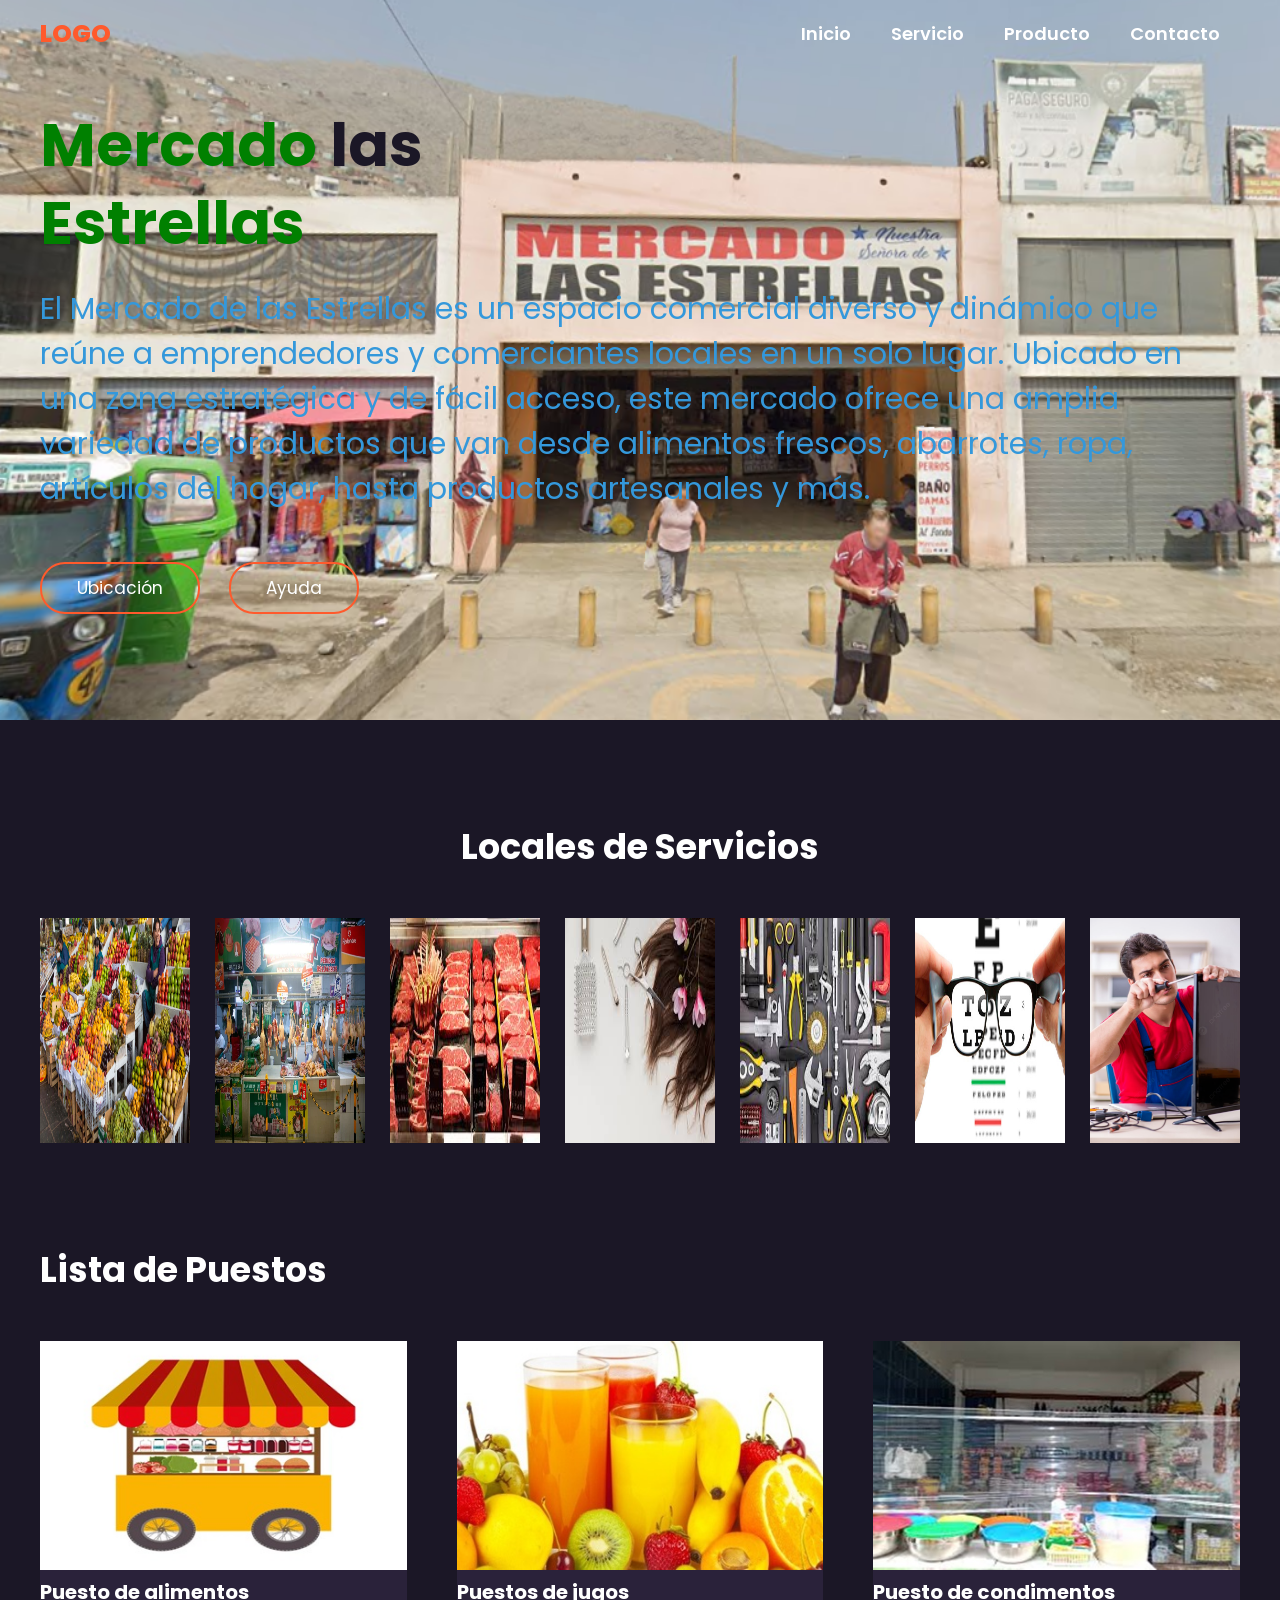
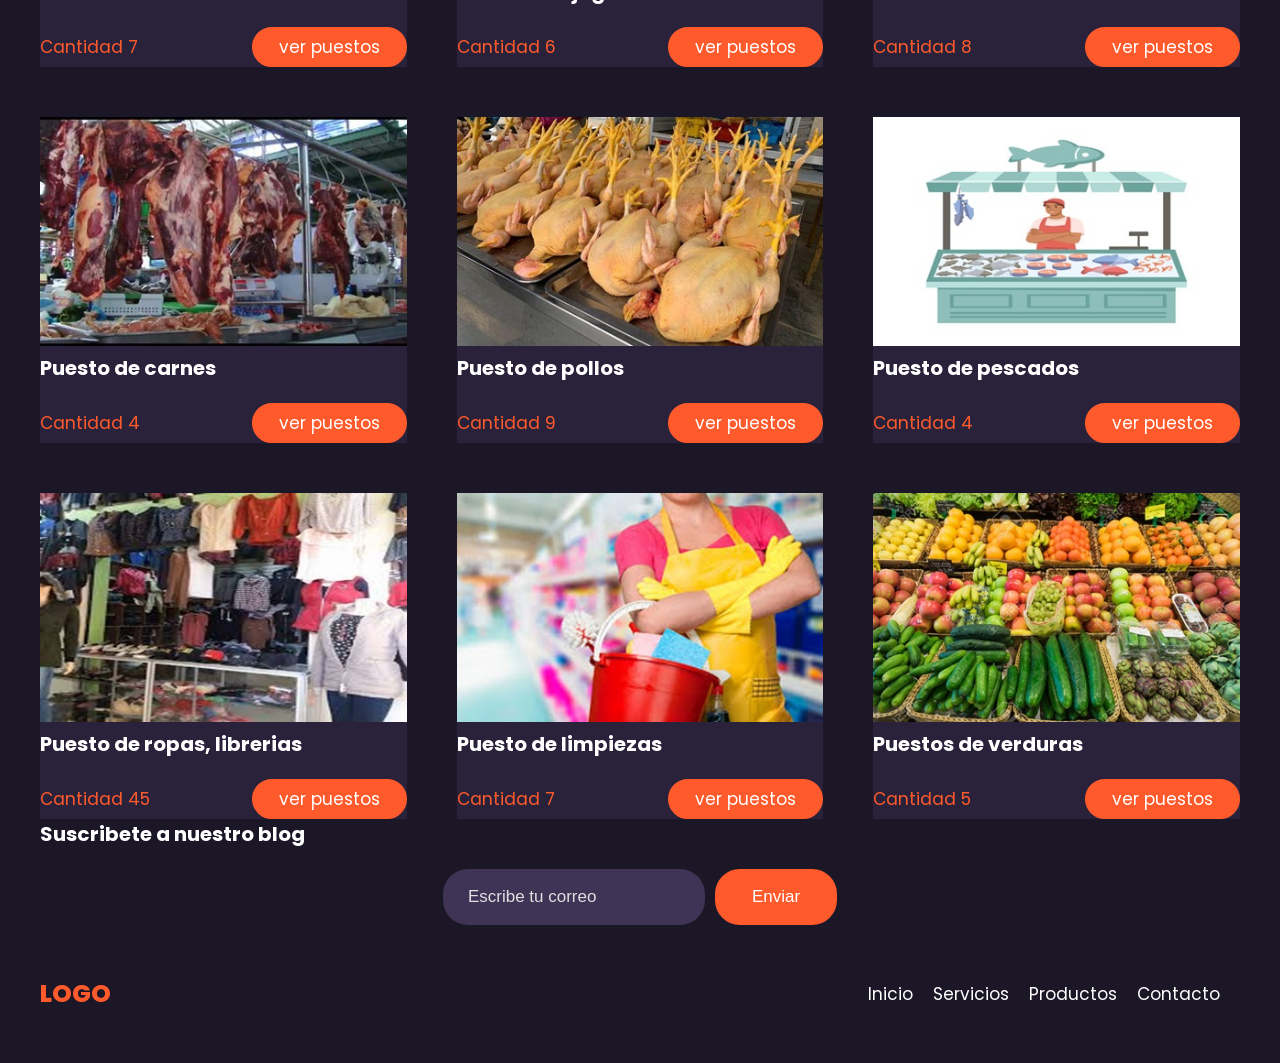
==== index.html @ 78923fe8 "Add files via upload" ====
<!DOCTYPE html>
<html lang="en">
<head>
    <meta charset="UTF-8">
    <meta name="viewport" content="width=device-width, initial-scale=1.0">
    <title>pagina</title>
    <link rel="stylesheet" href="style.css">

</head>
<body>
    <header class="header">
      <div class="menu container">
           <a href="#" class="logo">Logo</a>
           <input type="checkbox" id="menu"/>
           <label for="menu">
               <img src ="imagines de pagina/menu.png" class="menu-icono" alt="menu">
           </label>
          <nav class="navbar">
            <ul>
              <li><a href="#">Inicio</a></li>
              <li><a href="#">Servicio</a></li>
              <li><a href="#">Producto</a></li>
              <li><a href="#">Contacto</a></li>
            </ul>
          </nav>    
      </div>

      <div class="header-conten container">
        <div class="header-txt">
          <h1> Mercado <span> las </span> <br> Estrellas </h1>
          <p>
            El Mercado de las Estrellas es un espacio comercial diverso y dinámico 
            que reúne a emprendedores y comerciantes locales en un solo lugar. 
            Ubicado en una zona estratégica y de fácil acceso, este mercado ofrece 
            una amplia variedad de productos que van desde alimentos frescos, 
            abarrotes, ropa, artículos del hogar, hasta productos artesanales y más.
          
          </p>
          <div class="butons">
               <a href="https://acortar.link/OR9uFD" target="_blank" class="btn-1">Ubicación</a>
               <a href="ayuda.html" target="_blank" class="btn-1"> Ayuda </a>
          </div>

        </div>
      </div>
    </header>

    <section class="popular container">

       <h2> Locales de Servicios </h2>

       <div class="popular-content">
            <img src="mercado/Frutas.jpg" alt="">
            <img src="mercado/Pollería.jpg" alt="">
            <img src="mercado/carnicería.jpg" alt="">
            <img src="mercado/peluqueria.jpg" alt="">
            <img src="mercado/ferreteria.jpg" alt="">
            <img src="mercado/optometrista.jpg" alt="">
            <img src="mercado/reparación.jpg" alt="">
       </div>
    </section>

    <main class="product container">
      <h2> Lista de Puestos </h2>
      <div class="product-content">
        <div class="product-1">
          <img src="mercado/puesto de comida.jpg" alt="">
          <div class="product-txt">
            <h3>Puesto de alimentos</h3>
            <div class="price">
              <p>Cantidad 7</p>
              <a href="#" class="btn-2">ver puestos</a>
            </div>
          </div> 
        </div>

        <div class="product-1">
          <img src="mercado/puesto de jugo.jpg" alt="">
          <div class="product-txt">
            <h3>Puestos de jugos</h3>
            <div class="price">
              <p>Cantidad 6</p>
              <a href="#" class="btn-2">ver puestos</a>
            </div>
          </div> 
        </div>

        <div class="product-1">
          <img src="mercado/puesto de especias.jpg" alt="">
          <div class="product-txt">
            <h3>Puesto de condimentos</h3>
            <div class="price">
              <p>Cantidad 8</p>
              <a href="#" class="btn-2">ver puestos</a>
            </div>
          </div> 
        </div>

        <div class="product-1">
          <img src="mercado/puesto de carne.jpg" alt="">
          <div class="product-txt">
            <h3>Puesto de carnes</h3>
            <div class="price">
              <p>Cantidad 4</p>
              <a href="#" class="btn-2">ver puestos</a>
            </div>
          </div> 
        </div>

        <div class="product-1">
          <img src="mercado/puesto de pollo.jpg" alt="">
          <div class="product-txt">
            <h3>Puesto de pollos</h3>
            <div class="price">
              <p>Cantidad 9</p>
              <a href="#" class="btn-2">ver puestos</a>
            </div>
          </div> 
        </div>

        <div class="product-1">
          <img src="mercado/puesto de pescado.jpg" alt="">
          <div class="product-txt">
            <h3>Puesto de pescados</h3>
            <div class="price">
              <p>Cantidad 4</p>
              <a href="#" class="btn-2">ver puestos</a>
            </div>
          </div> 
        </div>

        <div class="product-1">
          <img src="mercado/puesto de ropa.jpg" alt="">
          <div class="product-txt">
            <h3>Puesto de ropas, librerias</h3>
            <div class="price">
              <p>Cantidad 45</p>
              <a href="#" class="btn-2">ver puestos</a>
            </div>
          </div> 
        </div>

        <div class="product-1">
          <img src="mercado/productos de limpieza.jpg" alt="">
          <div class="product-txt">
            <h3>Puesto de limpiezas</h3>
            <div class="price">
              <p>Cantidad 7</p>
              <a href="#" class="btn-2">ver puestos</a>
            </div>
          </div> 
        </div>

        <div class="product-1">
          <img src="mercado/puesto de verduras.jpg" alt="">
          <div class="product-txt">
            <h3>Puestos de verduras</h3>
            <div class="price">
              <p>Cantidad 5</p>
              <a href="#" class="btn-2">ver puestos</a>
            </div>
          </div> 
        </div>


      </div>
    </main>
<section class="contac container">
  <div class="contact-container">
    <h3>Suscribete a nuestro blog</h3>
    <form>
      <input type="email" placeholder="Escribe tu correo">
      <input type="submit" class="btn-3" value="Enviar">
    </form>
  </div>
</section>

<footer class="footer container">

  <div class="link">
    <a href="#" class="logo">Logo</a>
  </div>

  <div class="link">
     <ul>
         <li><a href="#">Inicio</a></li>
         <li><a href="#">Servicios</a></li>
         <li><a href="#">Productos</a></li>
         <li><a href="#">Contacto</a></li>


     </ul>


  </div>
</footer>

</body>
</html>
---- style.css ----
@import url('https://fonts.googleapis.com/css2?family=Poppins:wght@400;500;600;700;800&display=swap');

*{
    margin: 0;
    padding: 0;
    box-sizing: border-box;
    text-decoration: none;
    list-style: none;
}

body{
   font-family: 'Poppins',sans-serif;
   background-color: #1b1726;   
}

img{
    max-width: 100%;
}

.container{
    max-width: 1200px;
    margin: 0 auto;
}

.header{
    background-image: url(mercado/Mercado\ Estrella.png);
    background-position: center center;
    background-repeat: no-repeat;
    background-size: cover;
    display: flex;
    align-items: center;
    min-height: 80vh;
    padding: 80px 0;
}

.menu{
    position: absolute;
    top: 0;
    left: 0;
    right: 0;
    display: flex;
    align-items: center;
    justify-content: space-between;
}

.logo{
    color: #FF5A2C;
    font-size: 25px;
    font-weight: 800;
    text-transform: uppercase;
}

.menu .navbar ul  li{
    position: relative;
    float: left;
}

.menu .navbar ul  li a {
    font-size: 18px;
    padding: 20px;
    color: #ffffff;
    font-weight: 600;
    display: block;
}

.menu .navbar ul  li a:hover{
    color: #008000;
}

#menu{
    display: none;
}

.menu-icono{
    width: 25px;
}

.menu label{
    cursor: pointer;
    display: none;
}

.header-content {
    display: flex;
}

.header-txt{
    flex-basis: 50%;
}

.header-txt h1{
    font-size: 60px;
    color: #008000;
    line-height: 1.3;
    margin-bottom: 25px;
}

.header-txt span{
    color: #1b1726;
}

.header-txt  p{
    font-size: 30px;
    color: #3498db;
    margin-bottom: 50px;
}

.butons{
display: fllex;
}

.btn-1, .btn-2, .btn-3{
    display: inline-block;
    padding: 11px 35px;
    border: 2px solid #FF5A2C;
    border-radius: 25px;
    margin-right: 25px;
    font-size: 17px;
    color: #ffffff;

}

.btn-1:hover{
    background-color: #FF5A2C;
}

.popular{
    padding: 100px 0;
    text-align: center;
}

h2{
    color: #ffffff;
    font-size: 35px;
    margin-bottom: 45px;
}


.popular-content{
    display: flex;
    justify-content: space-between;
}

.popular-content img{
    width: 150px;
}

.product-content{
    display: grid;
    grid-template-columns: repeat(3, 1fr);
    gap: 50px;
}

.product-1{
    background-color: #2a223a;
}

.product-text{
    padding: 50px 30px;
}

h3{
    font-size: 20px;
    color: #ffffff;
    margin-bottom: 20px;
}

.price{
    display: flex;
    justify-content: space-between;
    align-items: center;
}

.price p{
    font-size: 17px;
    color: #FF5A2C;
}

.btn-2{
    padding: 5px 25px;
    background-color: #FF5A2C;
    margin-right: 0;
}

.contact{
    padding: 150px 300px;
}

.contact-content{
    background-color:#2a223a ;
    text-align: center;
    padding: 50px;
    border-radius: 50px;
}

form{
    display: flex;
    justify-content: center;
    margin-top: 20px;   
}

input{
    padding: 18px 25px;
    background-color: #3f3456;
    border: 0;
    border-radius: 25px;
    outline: none;
    margin-right:  10px;
    color: #ffffff;
    font-size: 17px;
}

::placeholder{
    color: #E0E0E0;
    font-size: 17px;
}

.btn-3{
    background-color: #FF5A2C;
    cursor: pointer;
    margin-right: 0;
}

.footer{
    display: flex;
    justify-content: space-between;
    align-items: center;
    padding: 50px 0;
}

.link ul{
    display: flex;
}

.link ul li > a{
    font-size: 17px;
    color: #ffffff;
    margin-right: 20px;
}

.link ul li >a:hover{
    color: #FF5A2C;
}

@media(max-width:991px){
  
    .menu{
        padding: 20px;
    }

    .menu label{
        display: initial;
    }

    .menu .navbar{
        position: absolute;
        top: 100%;
        left: 0;
        right: 0;
        background-color: #FF5A2C;
        display: none;
    }

    .menu .navbar ul li a:hover{
        color: #1b1726;
    }

    .menu .navbar ul li{
        width: 100%;
    }

    #menu:checked ~ .navbar{
        display: initial;
    }
    
    .header{
        min-height: 0vh;
        padding: 80px 30px 50px 30px;
    }

    .header-txt{
        text-align: ceenter;
        flex-basis: 100%;
    }

    .header-txt h1{
        font-size: 50px;
        margin-bottom: 15px;
    }

    .butons{
        justify-content: center;
    }

    .btn-1:last-of-type{
        margin-right: 0;
    }

    .popular{
        display: none;
    }

    .product{
        padding: 30px;
    }

    .product-content{
        grid-template-columns: repeat(1,1fr);
        gap: 30px;
    }

    .product-1 img{
        width: 100%;
    }

    .contact{
        padding: 30px;
    }

    form{
        flex-direction:  column;
    }

    input{
        margin: 0 0 20px 0;
    }

    .footer{
        flex-direction: column;
        text-align: center;
    }

    .link ul{
        margin-top: 20px;
    }
}
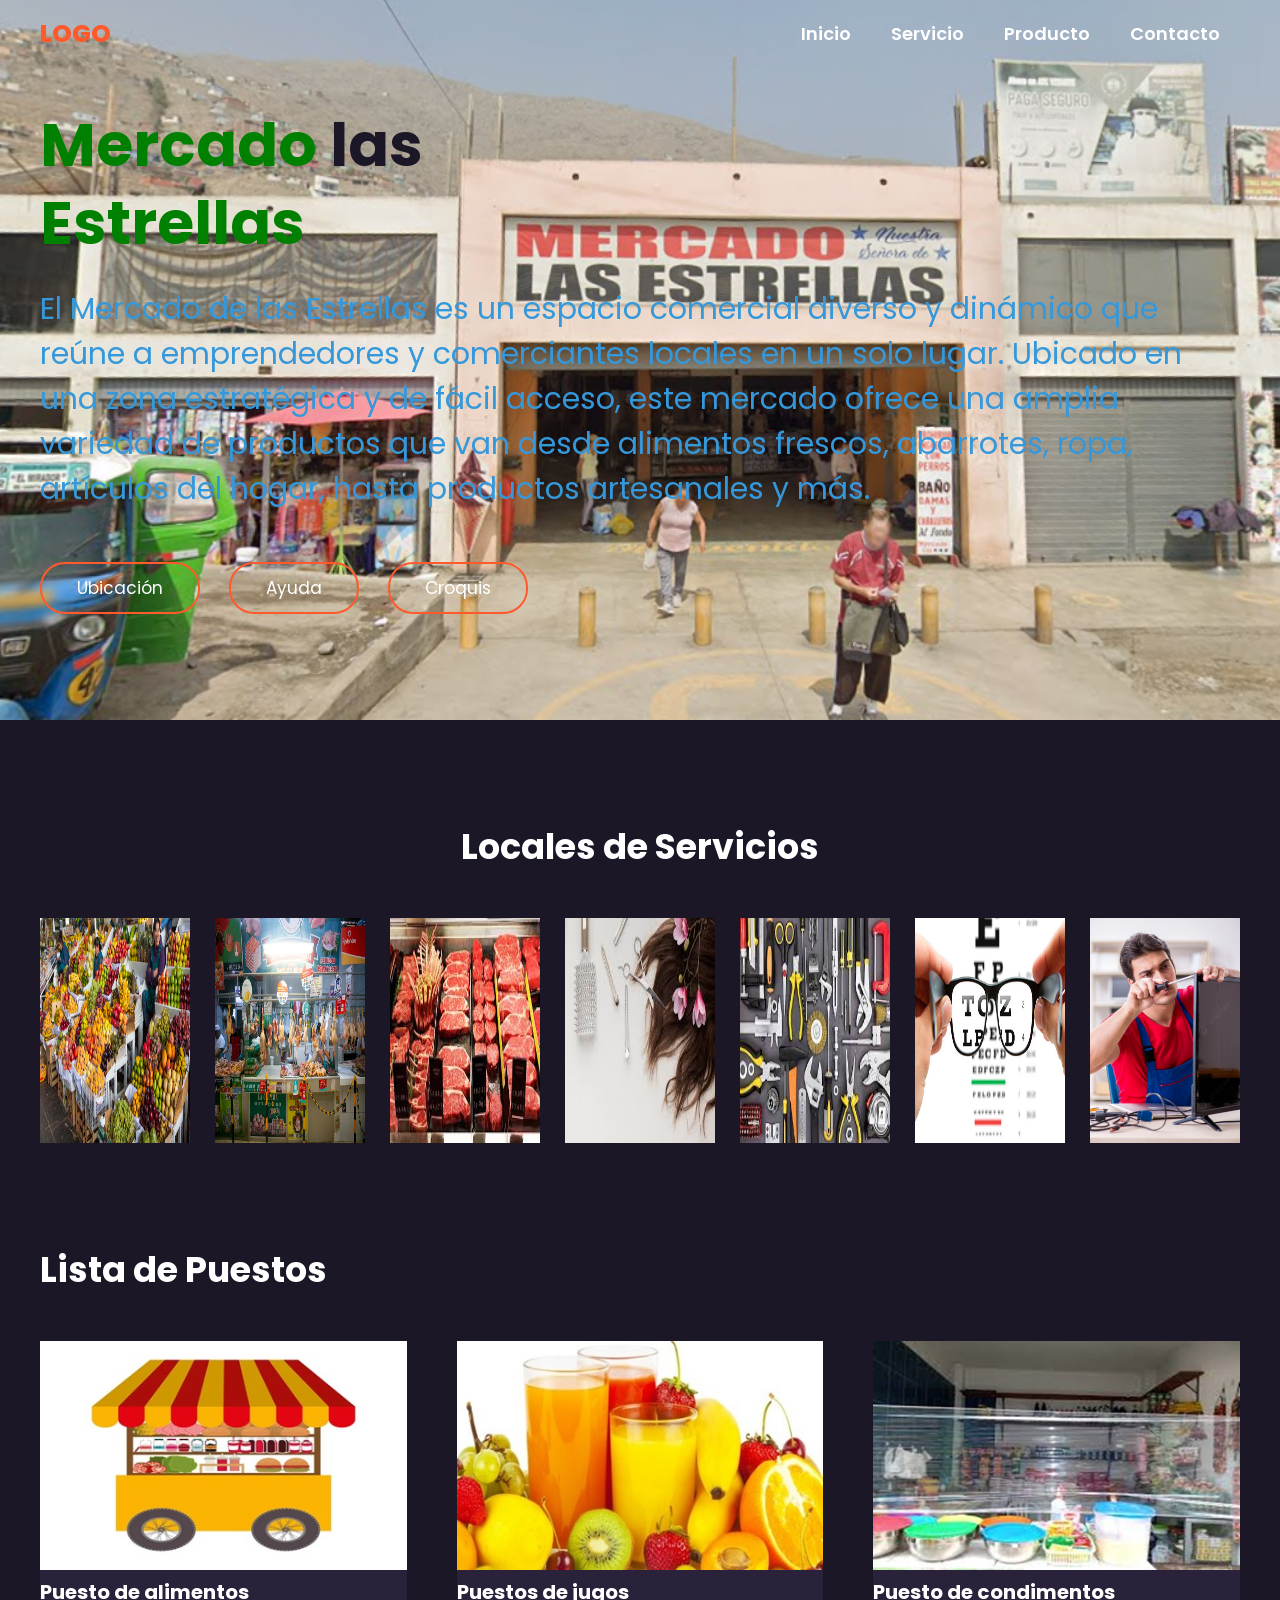
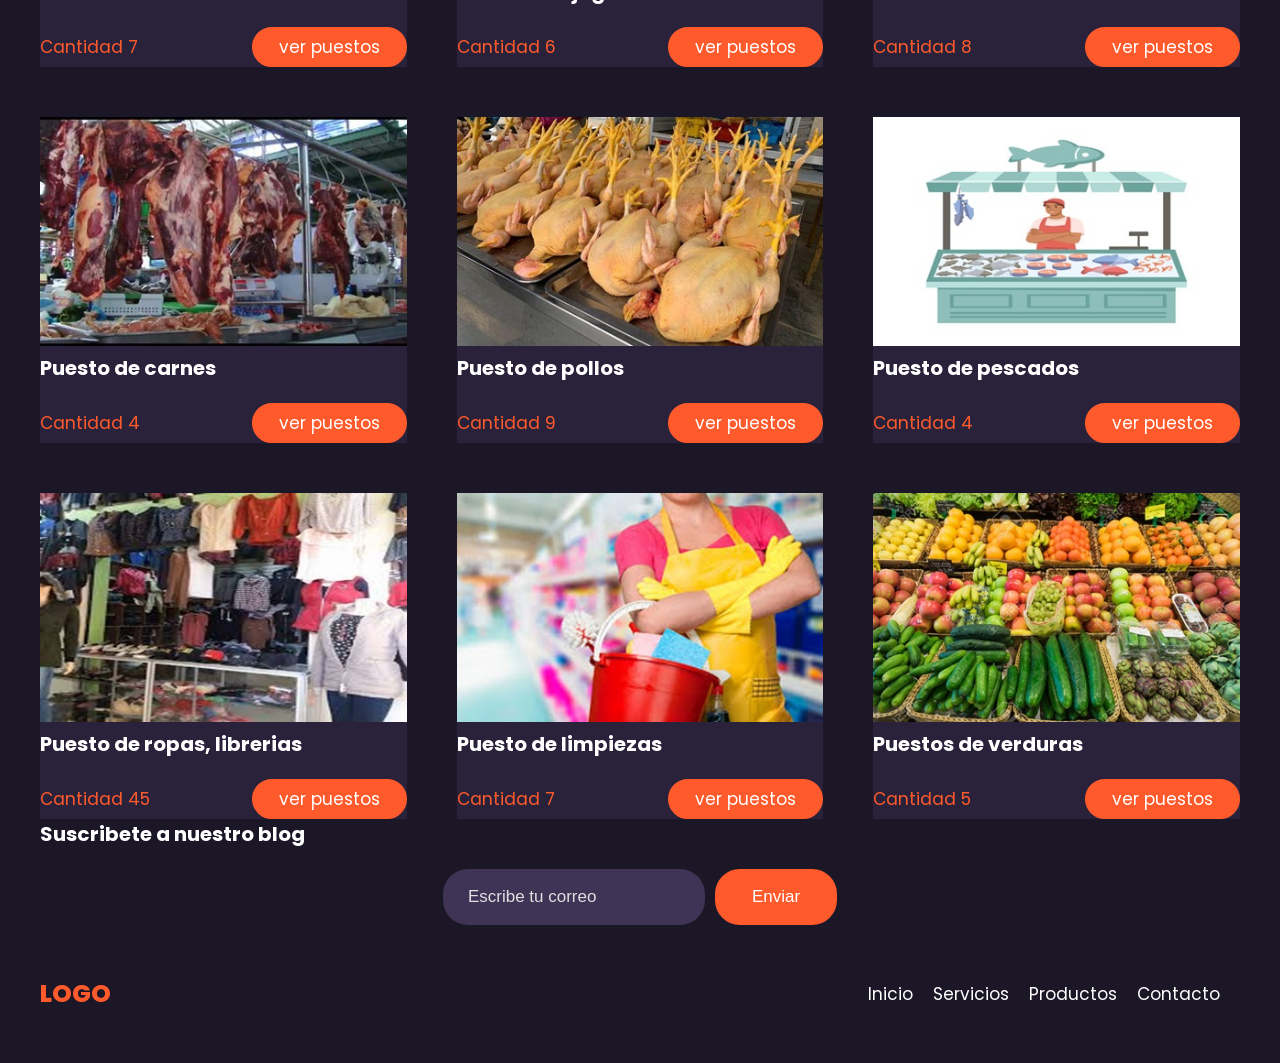
==== commit 91b0be78: "index.html" ====
--- a/index.html
+++ b/index.html
@@ -39,6 +39,7 @@
           <div class="butons">
                <a href="https://acortar.link/OR9uFD" target="_blank" class="btn-1">Ubicación</a>
                <a href="ayuda.html" target="_blank" class="btn-1"> Ayuda </a>
+               <a href="croquis.html" target="_blank" class="btn-1" > Croquis</a>
           </div>
 
         </div>
@@ -69,7 +70,7 @@
             <h3>Puesto de alimentos</h3>
             <div class="price">
               <p>Cantidad 7</p>
-              <a href="#" class="btn-2">ver puestos</a>
+              <a href="puestoalimentos.html" target="_blank" class="btn-2">ver puestos</a>
             </div>
           </div> 
         </div>
@@ -168,8 +169,8 @@
 <section class="contac container">
   <div class="contact-container">
     <h3>Suscribete a nuestro blog</h3>
-    <form>
-      <input type="email" placeholder="Escribe tu correo">
+    <form action="https://script.google.com/macros/s/AKfycbxz4RLSd7ppQNRARNhPGLaxiOI_EmnvD0lNntZoWP9EexQzabbUXQSYT-wKvvKU_u2RfA/exec" method="post">
+      <input type="email" name="email" placeholder="Escribe tu correo" required>
       <input type="submit" class="btn-3" value="Enviar">
     </form>
   </div>
@@ -196,4 +197,4 @@
 </footer>
 
 </body>
-</html>+</html>
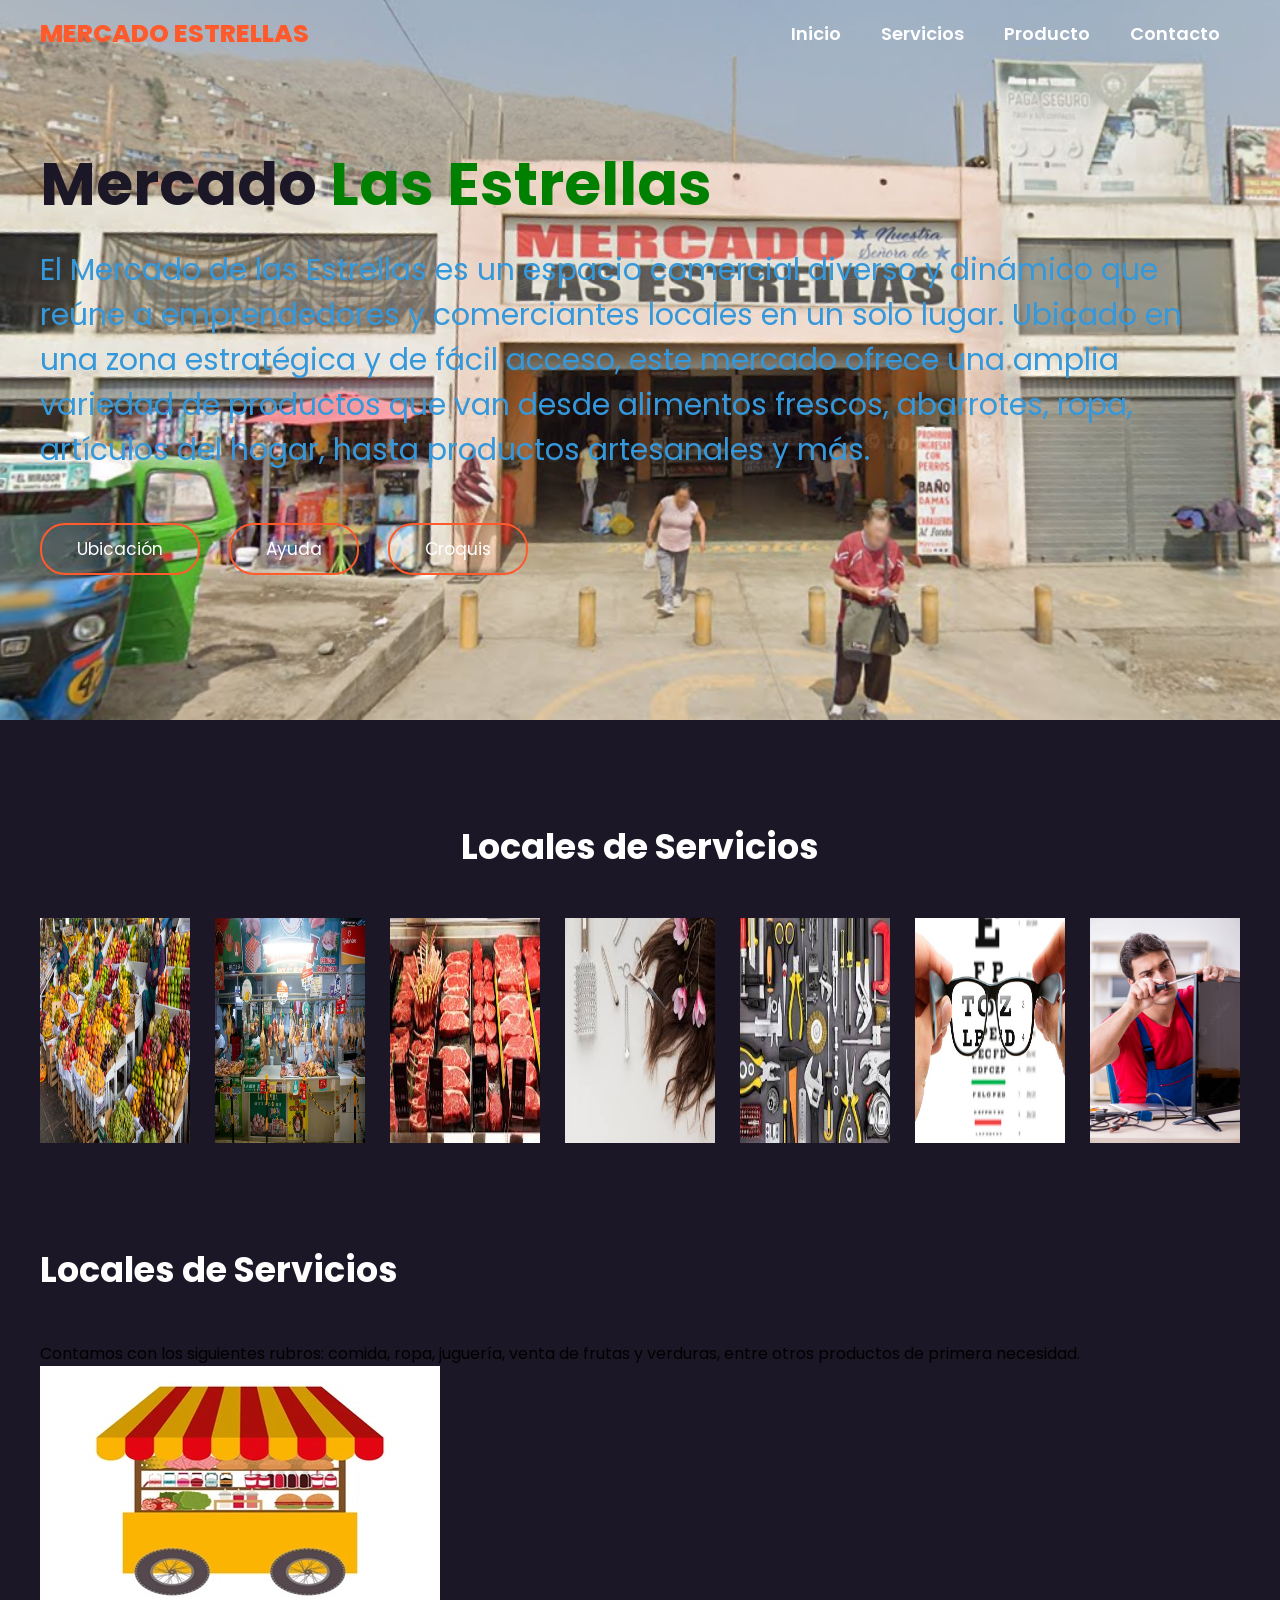
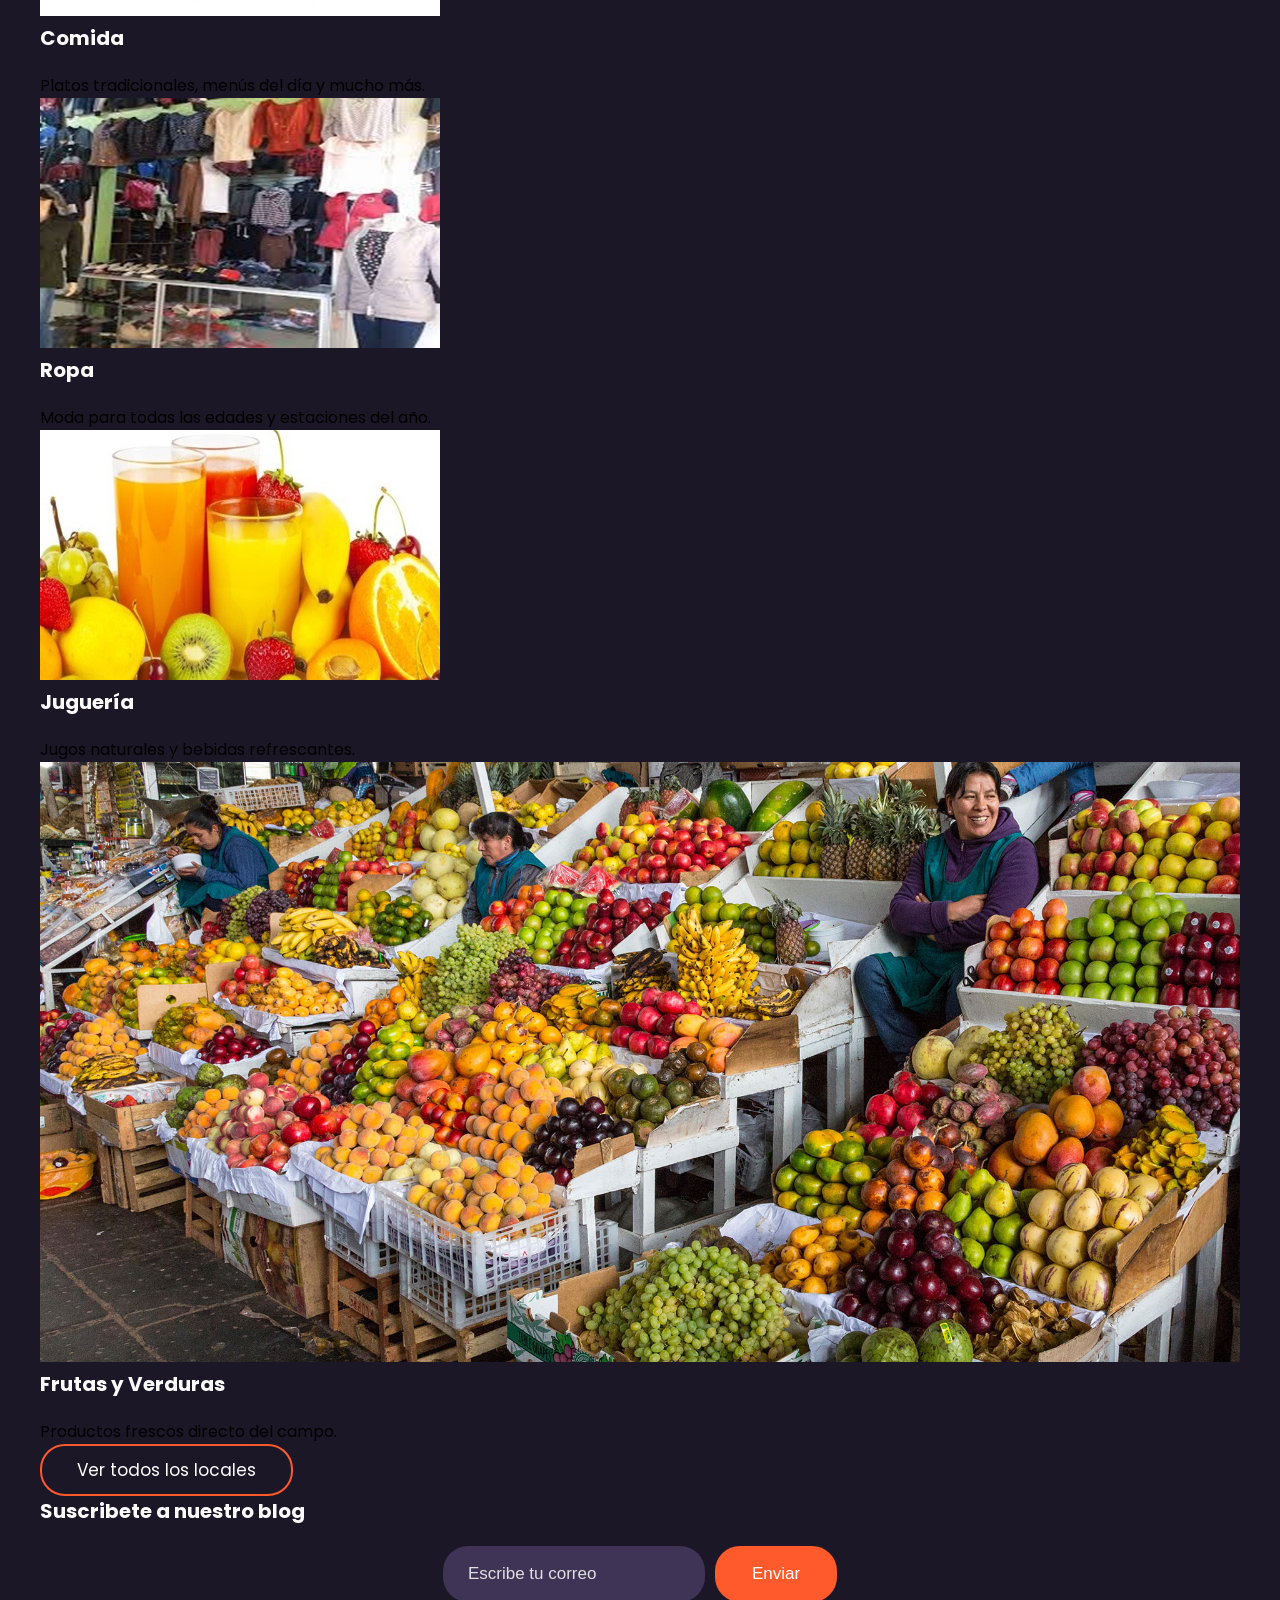
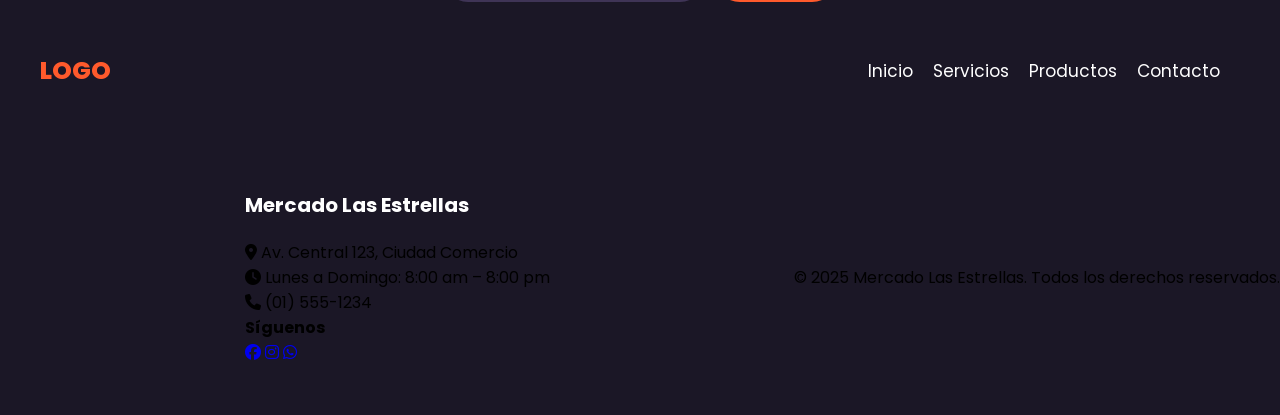
==== commit 69addbfd: "Update index.html" ====
--- a/index.html
+++ b/index.html
@@ -7,10 +7,11 @@
     <link rel="stylesheet" href="style.css">
 
 </head>
+<link rel="stylesheet" href="https://cdnjs.cloudflare.com/ajax/libs/font-awesome/6.5.0/css/all.min.css">
 <body>
     <header class="header">
       <div class="menu container">
-           <a href="#" class="logo">Logo</a>
+           <a href="#" class="logo">Mercado Estrellas</a>
            <input type="checkbox" id="menu"/>
            <label for="menu">
                <img src ="imagines de pagina/menu.png" class="menu-icono" alt="menu">
@@ -18,16 +19,16 @@
           <nav class="navbar">
             <ul>
               <li><a href="#">Inicio</a></li>
-              <li><a href="#">Servicio</a></li>
+              <li><a href="#">Servicios</a></li>
               <li><a href="#">Producto</a></li>
-              <li><a href="#">Contacto</a></li>
+              <li><a href="https://api.whatsapp.com/send?phone=51996369309&text=Hola%20Presidente%20deseo%20hacer%20una%20consulta..." target="_blank" >Contacto</a></li>
             </ul>
           </nav>    
       </div>
 
       <div class="header-conten container">
         <div class="header-txt">
-          <h1> Mercado <span> las </span> <br> Estrellas </h1>
+          <h1><span>Mercado</span> Las Estrellas</h1>
           <p>
             El Mercado de las Estrellas es un espacio comercial diverso y dinámico 
             que reúne a emprendedores y comerciantes locales en un solo lugar. 
@@ -61,111 +62,43 @@
        </div>
     </section>
 
-    <main class="product container">
-      <h2> Lista de Puestos </h2>
-      <div class="product-content">
-        <div class="product-1">
-          <img src="mercado/puesto de comida.jpg" alt="">
-          <div class="product-txt">
-            <h3>Puesto de alimentos</h3>
-            <div class="price">
-              <p>Cantidad 7</p>
-              <a href="puestoalimentos.html" target="_blank" class="btn-2">ver puestos</a>
-            </div>
-          </div> 
-        </div>
 
-        <div class="product-1">
-          <img src="mercado/puesto de jugo.jpg" alt="">
-          <div class="product-txt">
-            <h3>Puestos de jugos</h3>
-            <div class="price">
-              <p>Cantidad 6</p>
-              <a href="#" class="btn-2">ver puestos</a>
-            </div>
-          </div> 
-        </div>
+    <section class="services container">
+  <h2 class="section-title">Locales de Servicios</h2>
+  <p class="section-description">
+    Contamos con los siguientes rubros: comida, ropa, juguería, venta de frutas y verduras, entre otros productos de primera necesidad.
+  </p>
 
-        <div class="product-1">
-          <img src="mercado/puesto de especias.jpg" alt="">
-          <div class="product-txt">
-            <h3>Puesto de condimentos</h3>
-            <div class="price">
-              <p>Cantidad 8</p>
-              <a href="#" class="btn-2">ver puestos</a>
-            </div>
-          </div> 
-        </div>
+  <div class="card-grid">
+    <div class="card">
+      <img src="mercado/puesto de comida.jpg" alt="Comida">
+      <h3>Comida</h3>
+      <p>Platos tradicionales, menús del día y mucho más.</p>
+    </div>
+    <div class="card">
+      <img src="mercado/puesto de ropa.jpg" alt="Ropa">
+      <h3>Ropa</h3>
+      <p>Moda para todas las edades y estaciones del año.</p>
+    </div>
+    <div class="card">
+      <img src="mercado/puesto de jugo.jpg" alt="Juguería">
+      <h3>Juguería</h3>
+      <p>Jugos naturales y bebidas refrescantes.</p>
+    </div>
+    <div class="card">
+      <img src="mercado/Frutas.jpg" alt="Frutas y Verduras">
+      <h3>Frutas y Verduras</h3>
+      <p>Productos frescos directo del campo.</p>
+    </div>
+  </div>
 
-        <div class="product-1">
-          <img src="mercado/puesto de carne.jpg" alt="">
-          <div class="product-txt">
-            <h3>Puesto de carnes</h3>
-            <div class="price">
-              <p>Cantidad 4</p>
-              <a href="#" class="btn-2">ver puestos</a>
-            </div>
-          </div> 
-        </div>
-
-        <div class="product-1">
-          <img src="mercado/puesto de pollo.jpg" alt="">
-          <div class="product-txt">
-            <h3>Puesto de pollos</h3>
-            <div class="price">
-              <p>Cantidad 9</p>
-              <a href="#" class="btn-2">ver puestos</a>
-            </div>
-          </div> 
-        </div>
-
-        <div class="product-1">
-          <img src="mercado/puesto de pescado.jpg" alt="">
-          <div class="product-txt">
-            <h3>Puesto de pescados</h3>
-            <div class="price">
-              <p>Cantidad 4</p>
-              <a href="#" class="btn-2">ver puestos</a>
-            </div>
-          </div> 
-        </div>
-
-        <div class="product-1">
-          <img src="mercado/puesto de ropa.jpg" alt="">
-          <div class="product-txt">
-            <h3>Puesto de ropas, librerias</h3>
-            <div class="price">
-              <p>Cantidad 45</p>
-              <a href="#" class="btn-2">ver puestos</a>
-            </div>
-          </div> 
-        </div>
-
-        <div class="product-1">
-          <img src="mercado/productos de limpieza.jpg" alt="">
-          <div class="product-txt">
-            <h3>Puesto de limpiezas</h3>
-            <div class="price">
-              <p>Cantidad 7</p>
-              <a href="#" class="btn-2">ver puestos</a>
-            </div>
-          </div> 
-        </div>
-
-        <div class="product-1">
-          <img src="mercado/puesto de verduras.jpg" alt="">
-          <div class="product-txt">
-            <h3>Puestos de verduras</h3>
-            <div class="price">
-              <p>Cantidad 5</p>
-              <a href="#" class="btn-2">ver puestos</a>
-            </div>
-          </div> 
-        </div>
+  <div class="center">
+    <a href="galeria.html" class="btn-1">Ver todos los locales</a>
+  </div>
+</section>
 
 
-      </div>
-    </main>
+
 <section class="contac container">
   <div class="contact-container">
     <h3>Suscribete a nuestro blog</h3>
@@ -187,13 +120,33 @@
          <li><a href="#">Inicio</a></li>
          <li><a href="#">Servicios</a></li>
          <li><a href="#">Productos</a></li>
-         <li><a href="#">Contacto</a></li>
+         <li><a href="contacto.html" target="_blank">Contacto</a></li>
 
 
      </ul>
 
 
   </div>
+
+</footer>
+<footer class="footer">
+  <div class="footer-container container">
+    <div class="footer-info">
+      <h3>Mercado Las Estrellas</h3>
+      <p><i class="fa-solid fa-location-dot"></i> Av. Central 123, Ciudad Comercio</p>
+      <p><i class="fa-solid fa-clock"></i> Lunes a Domingo: 8:00 am – 8:00 pm</p>
+      <p><i class="fa-solid fa-phone"></i> (01) 555-1234</p>
+    </div>
+    <div class="footer-social">
+      <h4>Síguenos</h4>
+      <a href="#"><i class="fa-brands fa-facebook"></i></a>
+      <a href="#"><i class="fa-brands fa-instagram"></i></a>
+      <a href="https://api.whatsapp.com/send?phone=51981288056&text=Hola%20Roberto%20deseo%20hacer%20una%20consulta..."><i class="fa-brands fa-whatsapp"></i></a>
+    </div>
+  </div>
+  <div class="footer-bottom">
+    <p>© 2025 Mercado Las Estrellas. Todos los derechos reservados.</p>
+  </div>
 </footer>
 
 </body>
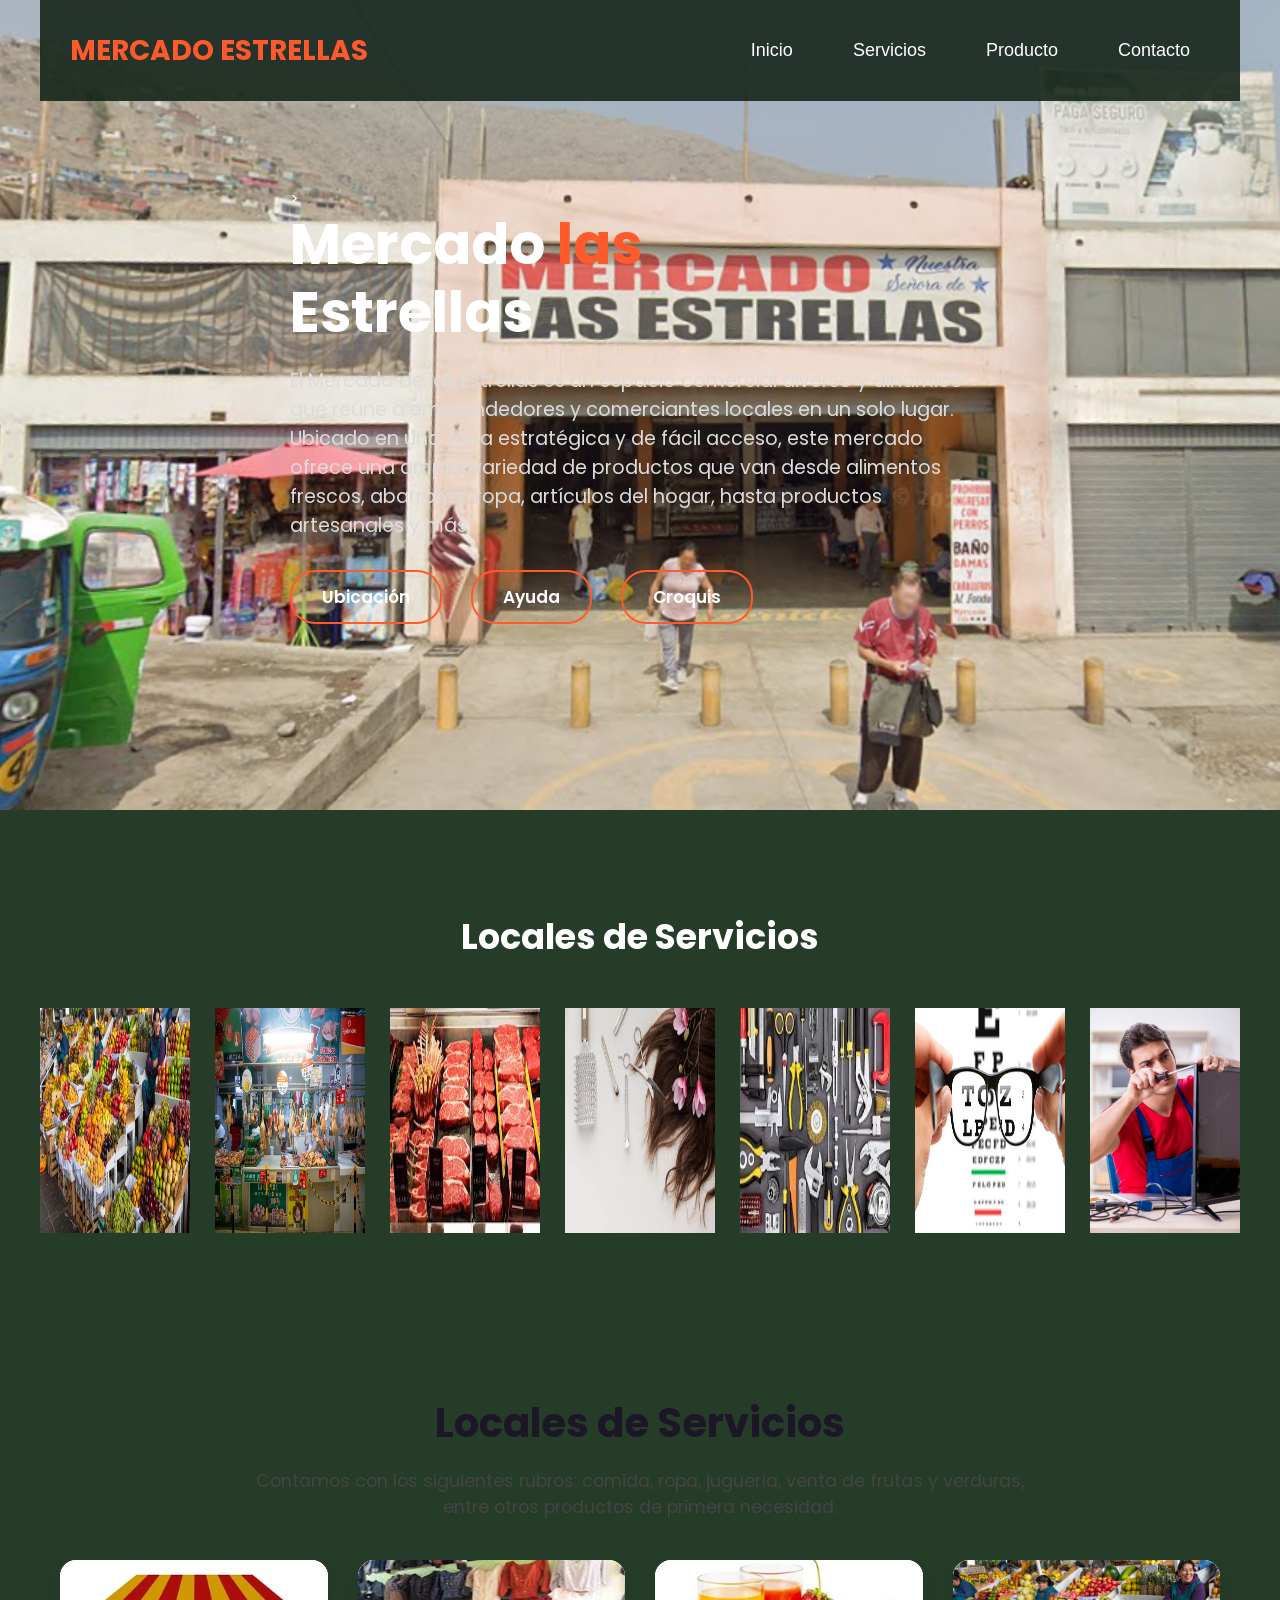
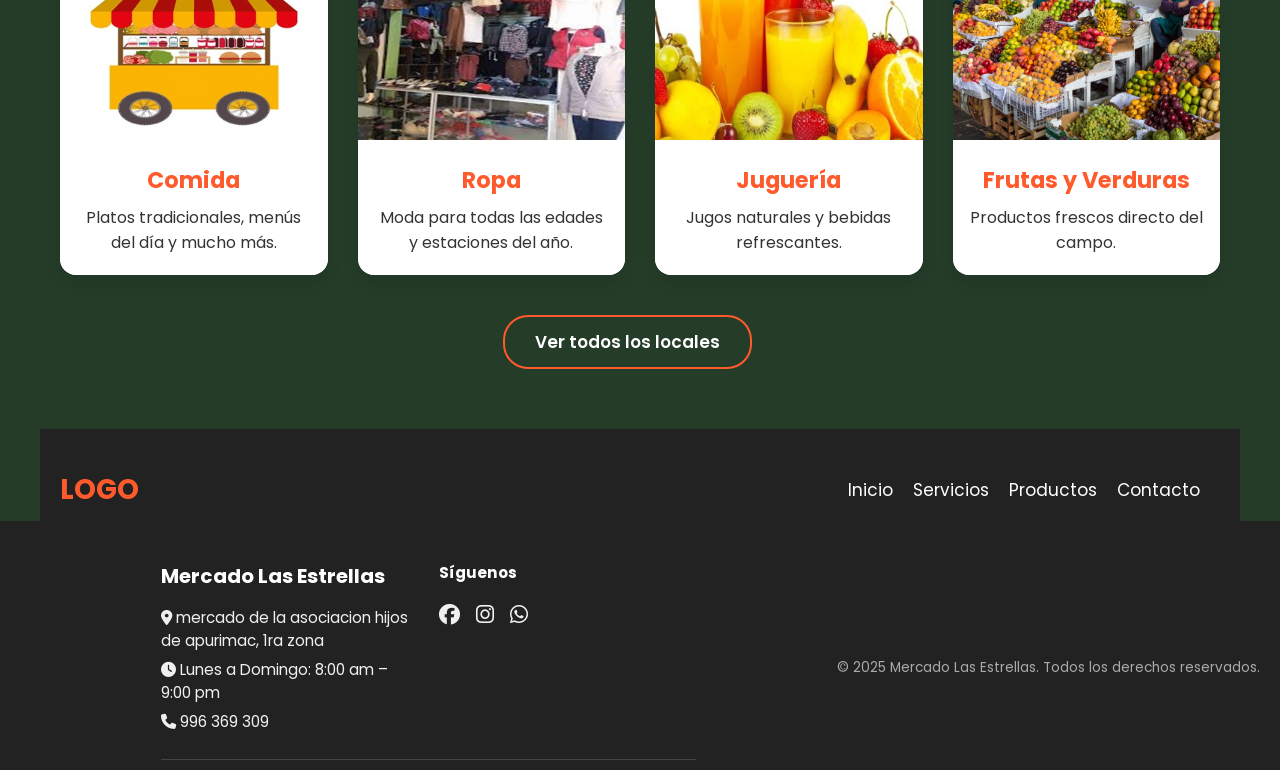
==== commit f6c68c0d: "Update index.html" ====
--- a/index.html
+++ b/index.html
@@ -1,16 +1,41 @@
 <!DOCTYPE html>
 <html lang="en">
 <head>
+<link rel="icon" href="imagines de pagina/logo.jpg" type="image/x-icon">
+
+  <!-- Etiquetas para compartir (Open Graph) -->
+<meta property="og:title" content="Mercado Las Estrellas">
+<meta property="og:description" content="Encuentra todo en un solo lugar: comida, ropa, abarrotes, servicios y más. Visítanos en Huaycán.">
+<meta property="og:image" content="https://robertosotelosamaniego.github.io/MERCADO-LAS-ESTRELLAS/imagines%20de%20pagina/carniceria.jpg">
+<meta property="og:url" content="https://robertosotelosamaniego.github.io/MERCADO-LAS-ESTRELLAS/">
+<meta property="og:type" content="website">
+  <!-- SEO básico -->
+<meta name="description" content="Mercado Las Estrellas - Encuentra comida, abarrotes, ropa y más en un solo lugar. Ubícanos fácilmente y conoce nuestros servicios.">
+<meta name="keywords" content="mercado, abarrotes, comida, ropa, Las Estrellas, Huaycán, comercio local, Lima">
+<meta name="author" content="Mercado Las Estrellas">
+<meta name="robots" content="index, follow">
+  <!-- AOS Animate On Scroll CSS -->
+<link href="https://cdn.jsdelivr.net/npm/aos@2.3.4/dist/aos.css" rel="stylesheet">
     <meta charset="UTF-8">
     <meta name="viewport" content="width=device-width, initial-scale=1.0">
-    <title>pagina</title>
+   <title>Mercado Las Estrellas - Inicio</title>
     <link rel="stylesheet" href="style.css">
 
 </head>
 <link rel="stylesheet" href="https://cdnjs.cloudflare.com/ajax/libs/font-awesome/6.5.0/css/all.min.css">
+
 <body>
     <header class="header">
+
+       <!-- SLIDER DE FONDO -->
+        <div class="slider">
+    <div class="slide active" style="background-image: url('mercado/mercadoprin.png');"></div>
+    <div class="slide" style="background-image: url('mercado/peluqueriacabello.png');"></div>
+    <div class="slide" style="background-image: url('mercado/puetoabarrote.png');"></div>
+  </div>
+   
       <div class="menu container">
+  
            <a href="#" class="logo">Mercado Estrellas</a>
            <input type="checkbox" id="menu"/>
            <label for="menu">
@@ -25,19 +50,20 @@
             </ul>
           </nav>    
       </div>
-
+            <!--TETO Y BOTONES-->
       <div class="header-conten container">
-        <div class="header-txt">
-          <h1><span>Mercado</span> Las Estrellas</h1>
+        <div class="header-txt" data-aos="fade-up">
+>
+          <h1>Mercado <span>las</span><br>Estrellas</h1>
           <p>
             El Mercado de las Estrellas es un espacio comercial diverso y dinámico 
-            que reúne a emprendedores y comerciantes locales en un solo lugar. 
+            que reúne a emprendedores y comerciantes locales en un solo lugar.  
             Ubicado en una zona estratégica y de fácil acceso, este mercado ofrece 
             una amplia variedad de productos que van desde alimentos frescos, 
             abarrotes, ropa, artículos del hogar, hasta productos artesanales y más.
           
           </p>
-          <div class="butons">
+          <div class="butons" data-aos="zoom-in" data-aos-delay="200">
                <a href="https://acortar.link/OR9uFD" target="_blank" class="btn-1">Ubicación</a>
                <a href="ayuda.html" target="_blank" class="btn-1"> Ayuda </a>
                <a href="croquis.html" target="_blank" class="btn-1" > Croquis</a>
@@ -71,41 +97,37 @@
 
   <div class="card-grid">
     <div class="card">
+      <div class="card" data-aos="fade-up" data-aos-delay="200">
       <img src="mercado/puesto de comida.jpg" alt="Comida">
       <h3>Comida</h3>
       <p>Platos tradicionales, menús del día y mucho más.</p>
     </div>
+    </div>
     <div class="card">
+      <div class="card" data-aos="fade-up" data-aos-delay="200">
       <img src="mercado/puesto de ropa.jpg" alt="Ropa">
       <h3>Ropa</h3>
       <p>Moda para todas las edades y estaciones del año.</p>
     </div>
+    </div>
     <div class="card">
+      <div class="card" data-aos="fade-up" data-aos-delay="200">
       <img src="mercado/puesto de jugo.jpg" alt="Juguería">
       <h3>Juguería</h3>
       <p>Jugos naturales y bebidas refrescantes.</p>
     </div>
+    </div>
     <div class="card">
+      <div class="card" data-aos="fade-up" data-aos-delay="200">
       <img src="mercado/Frutas.jpg" alt="Frutas y Verduras">
       <h3>Frutas y Verduras</h3>
       <p>Productos frescos directo del campo.</p>
+    </div>
     </div>
   </div>
 
   <div class="center">
     <a href="galeria.html" class="btn-1">Ver todos los locales</a>
-  </div>
-</section>
-
-
-
-<section class="contac container">
-  <div class="contact-container">
-    <h3>Suscribete a nuestro blog</h3>
-    <form action="https://script.google.com/macros/s/AKfycbxz4RLSd7ppQNRARNhPGLaxiOI_EmnvD0lNntZoWP9EexQzabbUXQSYT-wKvvKU_u2RfA/exec" method="post">
-      <input type="email" name="email" placeholder="Escribe tu correo" required>
-      <input type="submit" class="btn-3" value="Enviar">
-    </form>
   </div>
 </section>
 
@@ -133,9 +155,9 @@
   <div class="footer-container container">
     <div class="footer-info">
       <h3>Mercado Las Estrellas</h3>
-      <p><i class="fa-solid fa-location-dot"></i> Av. Central 123, Ciudad Comercio</p>
-      <p><i class="fa-solid fa-clock"></i> Lunes a Domingo: 8:00 am – 8:00 pm</p>
-      <p><i class="fa-solid fa-phone"></i> (01) 555-1234</p>
+      <p><i class="fa-solid fa-location-dot"></i> mercado de la asociacion hijos de apurimac, 1ra zona</p>
+      <p><i class="fa-solid fa-clock"></i> Lunes a Domingo: 8:00 am – 9:00 pm</p>
+      <p><i class="fa-solid fa-phone"></i> 996 369 309 </p>
     </div>
     <div class="footer-social">
       <h4>Síguenos</h4>
@@ -148,6 +170,25 @@
     <p>© 2025 Mercado Las Estrellas. Todos los derechos reservados.</p>
   </div>
 </footer>
+<!-- AOS Animate On Scroll JS -->
+<script src="https://cdn.jsdelivr.net/npm/aos@2.3.4/dist/aos.js"></script>
+<script>
+  AOS.init({
+    duration: 1500, // duración en milisegundos
+    once: true      // animar solo una vez
+  });
+</script>
+
+<script>
+  const slides = document.querySelectorAll('.slide');
+  let currentSlide = 0;
+
+  setInterval(() => {
+    slides[currentSlide].classList.remove('active');
+    currentSlide = (currentSlide + 1) % slides.length;
+    slides[currentSlide].classList.add('active');
+  }, 4000); // cambia cada 4 segundos
+</script>
 
 </body>
 </html>
--- a/style.css
+++ b/style.css
@@ -10,7 +10,7 @@
 
 body{
    font-family: 'Poppins',sans-serif;
-   background-color: #1b1726;   
+   background-color: #253c29;   
 }
 
 img{
@@ -29,25 +29,34 @@
     background-size: cover;
     display: flex;
     align-items: center;
-    min-height: 80vh;
-    padding: 80px 0;
+    min-height: 90vh;
+    padding: 60px 0;
+    color: white;
 }
 
 .menu{
     position: absolute;
     top: 0;
+    width: 100%;
     left: 0;
     right: 0;
     display: flex;
     align-items: center;
+    padding: 20px 30px;
     justify-content: space-between;
+    background: rgba(23, 38, 27, 0.9);
 }
 
 .logo{
     color: #FF5A2C;
-    font-size: 25px;
-    font-weight: 800;
+    font-size: 28px;
+    font-weight: bold;
     text-transform: uppercase;
+}
+
+.menu .navbar ul{
+    display: flex;
+    gap: 20px;
 }
 
 .menu .navbar ul  li{
@@ -58,13 +67,14 @@
 .menu .navbar ul  li a {
     font-size: 18px;
     padding: 20px;
-    color: #ffffff;
-    font-weight: 600;
+    color: white;
+    font-weight: 500;
+    transition: color 0.3s;
     display: block;
 }
 
 .menu .navbar ul  li a:hover{
-    color: #008000;
+    color: #FF5A2C;
 }
 
 #menu{
@@ -72,7 +82,8 @@
 }
 
 .menu-icono{
-    width: 25px;
+    width: 30px;
+    display: none;
 }
 
 .menu label{
@@ -80,8 +91,126 @@
     display: none;
 }
 
+/*nuevo*/
+
+.services {
+  padding: 60px 20px;
+  text-align: center;
+}
+
+.section-title {
+  font-size: 2.5rem;
+  color: #1b1726;
+  margin-bottom: 15px;
+}
+
+.section-description {
+  font-size: 1.1rem;
+  color: #444;
+  margin-bottom: 40px;
+  max-width: 800px;
+  margin-left: auto;
+  margin-right: auto;
+}
+
+.card-grid {
+  display: grid;
+  grid-template-columns: repeat(auto-fit, minmax(250px, 1fr));
+  gap: 30px;
+  margin-bottom: 40px;
+}
+
+.card {
+  background: #ffffff;
+  border-radius: 16px;
+  box-shadow: 0 8px 16px rgba(0,0,0,0.08);
+  overflow: hidden;
+  transition: transform 0.3s ease, box-shadow 0.3s ease;
+}
+
+.card:hover {
+  transform: translateY(-8px);
+  box-shadow: 0 12px 24px rgba(0,0,0,0.15);
+}
+
+.card img {
+  width: 100%;
+  height: 180px;
+  object-fit: cover;
+}
+
+.card h3 {
+  font-size: 1.4rem;
+  color: #FF5A2C;
+  margin: 16px 0 8px;
+}
+
+.card p {
+  font-size: 1rem;
+  color: #333;
+  padding: 0 16px 20px;
+}
+
+.center {
+  text-align: center;
+}
+
+/*termina nuevo*/
+/*galeria*/
+
+.gallery {
+  padding: 60px 20px;
+  text-align: center;
+}
+
+.gallery-grid {
+  display: grid;
+  grid-template-columns: repeat(auto-fit, minmax(220px, 1fr));
+  gap: 20px;
+  margin-top: 30px;
+}
+
+.gallery-item {
+  position: relative;
+  overflow: hidden;
+  border-radius: 16px;
+  box-shadow: 0 8px 16px rgba(0, 0, 0, 0);
+  transition: transform 0.3s ease, box-shadow 0.3s ease;
+}
+
+.gallery-item img {
+  width: 100%;
+  height: 220px;
+  object-fit: cover;
+  display: block;
+  transition: transform 0.4s ease;
+}
+
+.gallery-item:hover img {
+  transform: scale(1.05);
+}
+
+.gallery-caption {
+  position: absolute;
+  bottom: 0;
+  width: 100%;
+  padding: 12px;
+  background: rgba(0, 0, 0, 0.6);
+  color: #fff;
+  font-size: 1rem;
+  font-weight: bold;
+  text-align: center;
+}
+
+/*termina galeria*/
+
+
 .header-content {
     display: flex;
+    align-items: center;
+    justify-content: center;
+    text-align: center;
+    flex-direction: column;
 }
 
 .header-txt{
@@ -89,39 +218,46 @@
 }
 
 .header-txt h1{
-    font-size: 60px;
-    color: #008000;
-    line-height: 1.3;
-    margin-bottom: 25px;
+    font-size: 3.5rem;
+    color: #ffffff;
+    line-height: 1.2;
+    margin-bottom: 20px;
 }
 
 .header-txt span{
-    color: #1b1726;
+    color: #FF5A2C;
 }
 
 .header-txt  p{
-    font-size: 30px;
-    color: #3498db;
-    margin-bottom: 50px;
+    font-size: 1.2rem;
+    max-width: 700px;
+    color: #dcdcdc;
+    margin-bottom: 30px;
 }
 
 .butons{
 display: fllex;
+flex-wrap: wrap;
+justify-content: center;
+gap: 15px;
 }
 
 .btn-1, .btn-2, .btn-3{
     display: inline-block;
-    padding: 11px 35px;
+    padding: 12px 30px;
+    background-color: transparent;
     border: 2px solid #FF5A2C;
     border-radius: 25px;
     margin-right: 25px;
     font-size: 17px;
+    font-weight: 600;
     color: #ffffff;
+    transition: background 0.3s;
 
 }
 
 .btn-1:hover{
-    background-color: #FF5A2C;
+    background-color: #FF5A2C
 }
 
 .popular{
@@ -152,7 +288,7 @@
 }
 
 .product-1{
-    background-color: #2a223a;
+   background-color: #2a223a;
 }
 
 .product-text{
@@ -242,27 +378,164 @@
     color: #FF5A2C;
 }
 
-@media(max-width:991px){
+/*footer*/
+
+.footer {
+  background-color: #222;
+  color: #f0f0f0;
+  padding: 40px 20px 10px;
+  font-size: 0.95rem;
+}
+
+.footer-container {
+  display: flex;
+  flex-wrap: wrap;
+  justify-content: space-between;
+  gap: 20px;
+  border-bottom: 1px solid #444;
+  padding-bottom: 20px;
+}
+
+.footer-info,
+.footer-social {
+  flex: 1 1 250px;
+}
+
+.footer-info h3,
+.footer-social h4 {
+  color: #ffffff;
+  margin-bottom: 15px;
+}
+
+.footer-info p {
+  margin: 6px 0;
+}
+
+.footer-social a {
+  color: #f0f0f0;
+  font-size: 1.3rem;
+  margin-right: 12px;
+  transition: color 0.3s ease;
+}
+
+.footer-social a:hover {
+  color: #00d991; /* verde menta */
+}
+
+.footer-bottom {
+  text-align: center;
+  padding-top: 15px;
+  font-size: 0.85rem;
+  color: #aaa;
+}
+
+/*footer*/
+
+/*contacto*/
+
+.header-contact {
+  background-color: #FF5A2C;
+  color: #fff;
+  text-align: center;
+  padding: 60px 20px;
+}
+
+.header-contact h1 {
+  font-size: 2.5rem;
+  margin-bottom: 10px;
+}
+
+.contact-form-section {
+  display: flex;
+  flex-wrap: wrap;
+  gap: 40px;
+  padding: 60px 20px;
+}
+
+.form-box,
+.info-box {
+  flex: 1 1 350px;
+  background: #f8f8f8;
+  padding: 30px;
+  border-radius: 16px;
+  box-shadow: 0 6px 12px rgba(0,0,0,0.05);
+}
+
+form input,
+form textarea {
+  width: 100%;
+  padding: 12px;
+  margin-bottom: 20px;
+  border-radius: 8px;
+  border: 1px solid #ccc;
+  font-size: 1rem;
+}
+
+form input[type="submit"] {
+  background-color: #FF5A2C;
+  border: none;
+  color: white;
+  font-weight: bold;
+  cursor: pointer;
+  transition: background 0.3s;
+}
+
+form input[type="submit"]:hover {
+  background-color: #d9481f;
+}
+
+.info-box h3 {
+  margin-bottom: 15px;
+}
+
+.info-box p {
+  margin: 10px 0;
+  color: #333;
+  font-size: 1rem;
+}
+
+.map-section iframe {
+  width: 100%;
+  border: 0;
+}
+
+/*fin contacto*/
+/*google*/
+
+.google-form-box {
+  background: #f9f9f9;
+  padding: 30px;
+  border-radius: 12px;
+  box-shadow: 0 8px 16px rgba(0,0,0,0.1);
+  max-width: 800px;
+  margin: 0 auto;
+}
+
+/*RESPONSIVE*/
+@media(max-width:768px){
   
     .menu{
         padding: 20px;
     }
 
     .menu label{
-        display: initial;
+        display: block;
     }
 
     .menu .navbar{
         position: absolute;
-        top: 100%;
+        flex-direction: column;
+        top: 60%;
         left: 0;
         right: 0;
-        background-color: #FF5A2C;
+        background-color: #172617;
         display: none;
+        position: absolute;
+        padding: 20px;
     }
 
     .menu .navbar ul li a:hover{
-        color: #1b1726;
+        color: #17261d;
     }
 
     .menu .navbar ul li{
@@ -270,7 +543,7 @@
     }
 
     #menu:checked ~ .navbar{
-        display: initial;
+        display: flex;
     }
     
     .header{
@@ -284,12 +557,12 @@
     }
 
     .header-txt h1{
-        font-size: 50px;
+        font-size: 2.5rem;
         margin-bottom: 15px;
     }
 
     .butons{
-        justify-content: center;
+        justify-content: column;
     }
 
     .btn-1:last-of-type{
@@ -337,3 +610,4 @@
 
 
 
+
